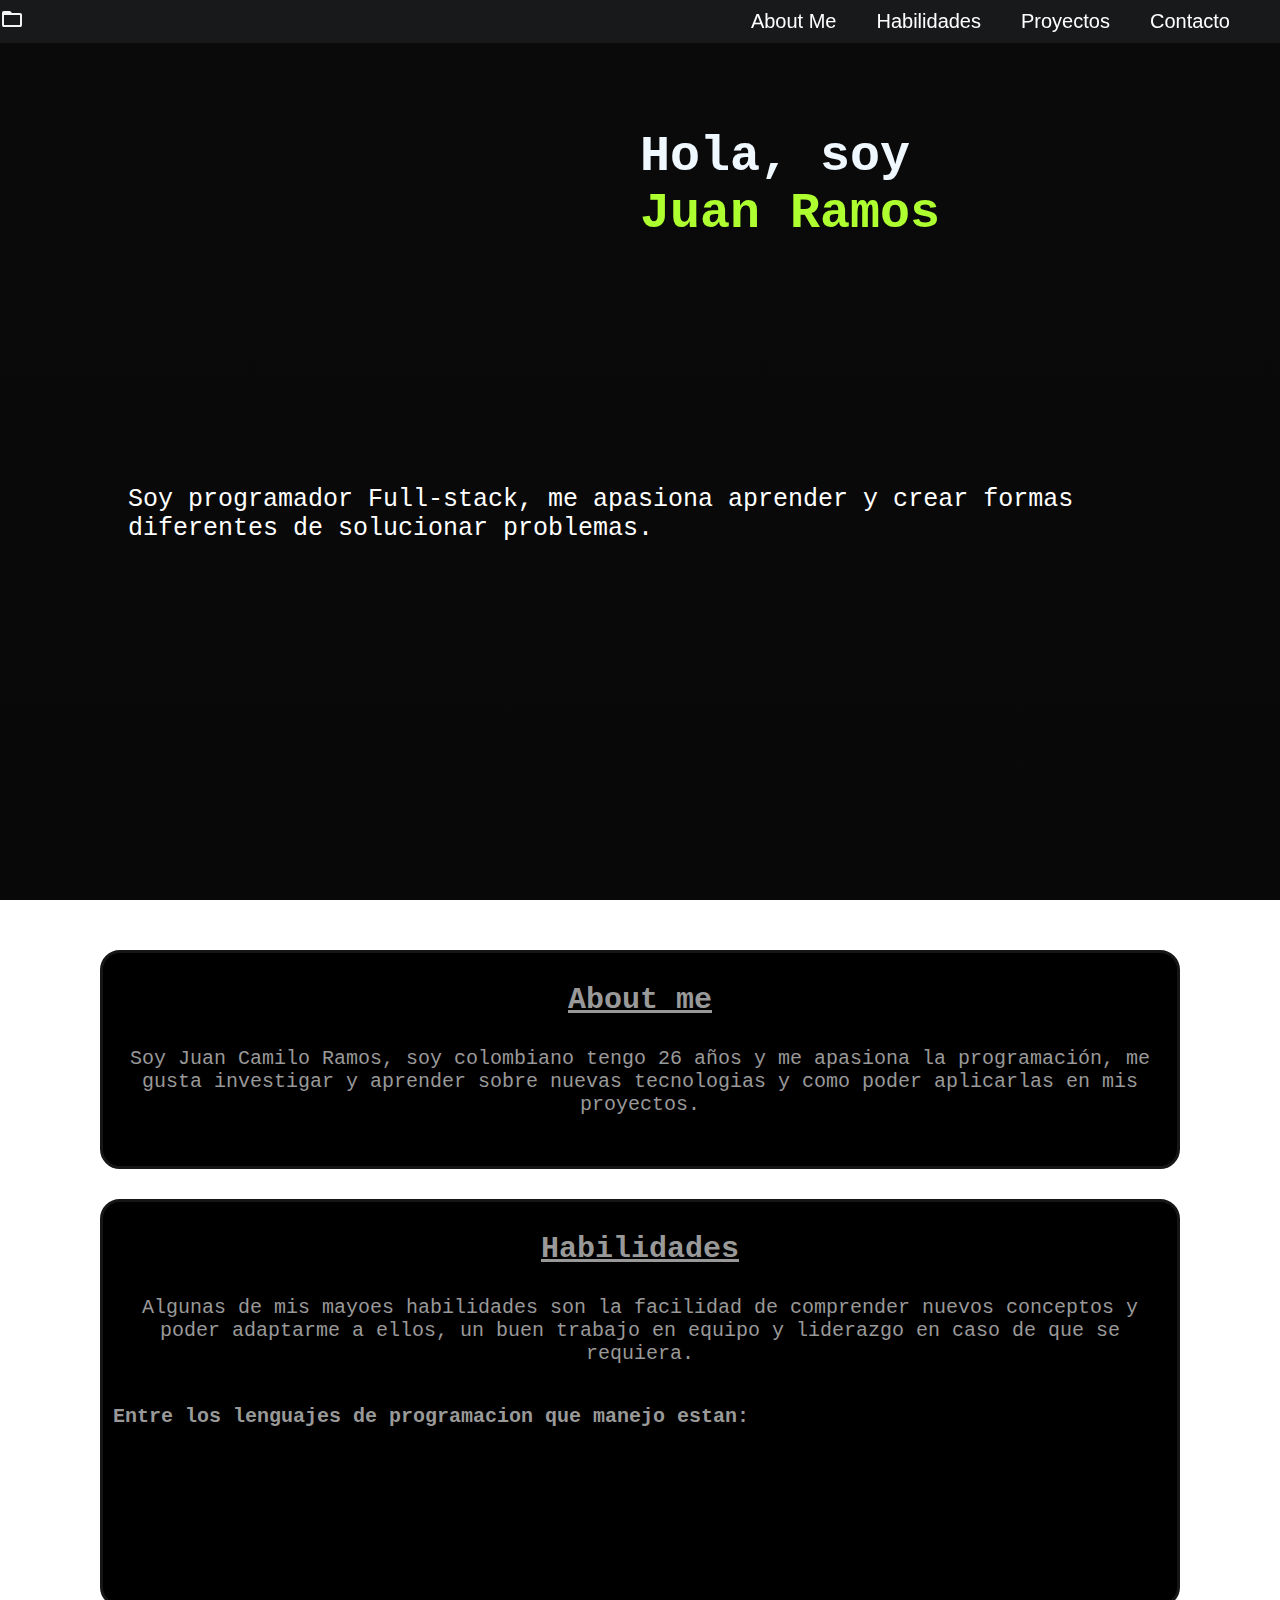
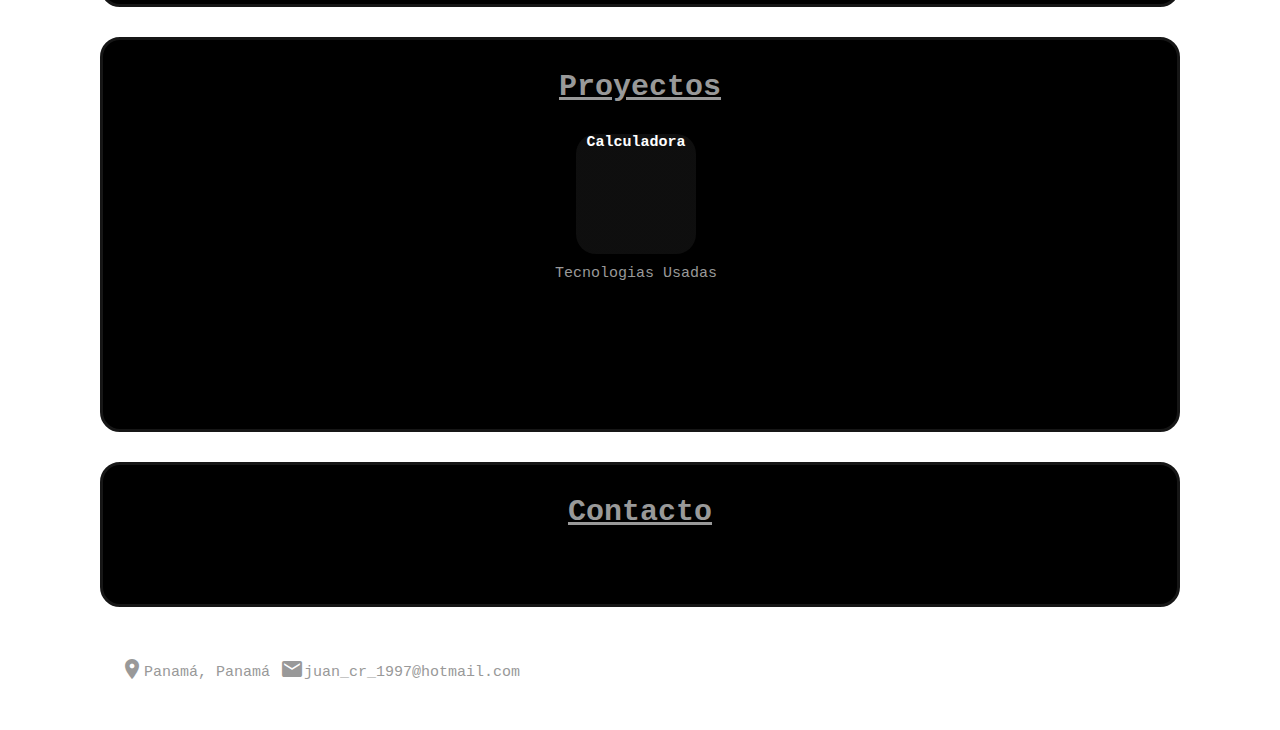
==== index.html @ 02b2587d "Arreglando imagenes" ====
<!DOCTYPE html>
<html lang="en">
<head>
    <meta charset="UTF-8">
    <meta name="viewport" content="width=device-width, initial-scale=1.0">
    <title>Portafolio Juan Ramos</title>
    <link href="https://fonts.googleapis.com/icon?family=Material+Icons" rel="stylesheet">
    <link rel="stylesheet" href="assets/css/style.css">
</head>
<body>
    <header>
        <div class=" hero">
            <h1 class="hero__title">Hola, soy <br><span class="hero__name">Juan Ramos</span></h1>
            <p class="hero__text">Soy programador Full-stack, me apasiona aprender y crear formas diferentes de solucionar problemas. </p>
            <a name="AboutMe"></a>
        </div>
        <nav>
            <div class="logo"><i class="material-icons">folder_open</i></div>
            <div class="barnav">
                <div><a href="#AboutMe">About Me</a></div>
                <div><a href="#Habilidades">Habilidades</a></div>
                <div><a href="#Proyectos">Proyectos</a></div>
                <div><a href="#Contacto">Contacto</a></div>
            </div>
        </nav>
    </header>
    <main>
        <div class= "container aboutMe">
            <h2 class="title h2">About me</h2>
            <a name="Habilidades"></a>
            <p class="text p">Soy Juan Camilo Ramos, soy colombiano tengo 26 años y me apasiona la programación, me gusta investigar y aprender sobre nuevas tecnologias y como poder aplicarlas en mis proyectos.</p>
            <a name="AboutMe"></a>
        </div>
        <div class="container habilidades">
            <h2 class="title h2">Habilidades</h2>
            <p class="text p">Algunas de mis mayoes habilidades son la facilidad de comprender nuevos conceptos y poder adaptarme a ellos, un buen trabajo en equipo y liderazgo en caso de que se requiera. </p>
            <a name="Proyectos"></a>
            <h4>Entre los lenguajes de programacion que manejo estan:</h4>
            <div class="button lenguajes">
                <button class="btnIcon", id="HTML"></button>
                <button class="btnIcon", id="CSS"></button>
                <button class="btnIcon", id="JavaScript"></button>
                <button class="btnIcon", id="Cplusplus"></button>
                <button class="btnIcon", id="Cshard"></button>
                <button class="btnIcon", id="JAVA"></button>
            </div>
        </div>
        <div class="container">
            <h2 class="title h2" >Proyectos</h2>
            <div class="proyectos">
                <div class="proyecto_cards">
                    <div class="proyecto1">
                        <a target="_blank" href="/calculadora/calculadora-tutorial.html">
                            <div class="proyecto proyect1">
                                <h3>Calculadora</h3>
                            </div>
                        </a>
                        <div>
                            <span class="proyecto_span">Tecnologias Usadas</span>
                            <div class="proyectos__lenguajes">
                                <div class="container_logod" id="JavaScript">
                                </div>
                                <div class="container_logod" id="HTML">
                                </div>
                                <div class="container_logod" id="CSS">
                                </div>
                            </div>
                            
                        </div>
                    </div>

                </div>
                
                <a name="Contacto"></a>
                
            </div>

        </div>
        <div class="container contacto">
            <h2 class="title h2">Contacto</h2>
            <div class="final"
                <div class="contact">
                    <button class="btnContact" id="Github"> <a target="_blank" href="https://github.com/Manolitho">
                        <img class="iconContact" src="/assets/img/icons/GitHub-logo.png" alt="">
                    </a></button>
                    <button class="btnContact" id="Github"> <a target="_blank" href="https://www.linkedin.com/in/juan-ramos-4902a02b5/">
                        <img class="iconContact" src="/assets/img/icons/linkedin.png" alt="">
                    </a></button>
                </div>
                
            </div>
            <div class="final a">
                <p class="final"><i class="material-icons ">location_on</i> Panamá, Panamá</p>

            <spam class="final" ><i class="material-icons">email</i> <EMAIL>juan_cr_1997@hotmail.com</spam>
            </div>
            
        </div>
    </main>  
</body>
</html>
---- assets/css/style.css ----
*{
    border: 0px;
    padding: 0px;
    overflow-x: hidden;
    margin: 0px;
}
.hero{
    
animation-name:start;
animation-duration: 4s;

}
a{
    text-decoration: none;
    color: white;
}

.imagen{
    width:50vw;
    text-align: center;
}

html{
    font-family:monospace;
    height: auto;
    width: auto;
    font-size: 18px;
    color: rgb(153, 153, 153);
    background-image: linear-gradient(rgba(0, 0, 0, 0.938), rgba(0, 0, 0, 0.945)), url("../img/dark-background-with-gray-shapes.jpg");
    background-attachment: fixed;
    background-size: cover;
    background-position:center;
    }

.btnIcon{
     background-color: transparent !important;
}
.btnIcon{
    background-color: transparent !important;
    }
.container{
    padding: 10px;
    border-radius: 20px !important;
    margin-bottom: 30px !important;
    background-color: black;
    border: 3px solid rgb(22, 22, 22);
}
.proyectos{
    text-align: center;
}


@media (max-width: 560px){
    html{
        font-size: 18px;
    }
    .hero{
        display: flex;
        flex-wrap: wrap;
        height: 100vh;
        width: 100vw;
        background-image: linear-gradient(rgba(0, 0, 0, 0.4), rgba(0, 0, 0, 0.4)), url("../img/programing-cat-with-a-hat.jpg");
        background-attachment: fixed;
        background-size: cover;
        background-position:center;
    }
    
    .hero__title {
        display: flex;
        flex-direction: column;
        padding-top: 50%;
        padding-left:40% ;
        color: aliceblue;

    }

    .hero__name {
        color: greenyellow;
    }
    .hero__text{
        color: white;
        font-size: 20px;
        padding: 10%;
        justify-content: right;

    }



    nav{
        display:grid;
        grid-template-columns: 1fr auto;
        align-items: center;
        background: rgba(30, 32, 34, 0.705);
        font-family: sans-serif;
        position:fixed;
        top:0;
        width:100%;
     }
     nav .logo{
        font-size: 0px;
        font-weight:rgb(248, 247, 247);
        color: whitesmoke;
        margin-left: 20px;
     }
     nav .barnav{
        display:grid;
        grid-template-columns: repeat(2,auto);
        margin-right: 30px;
     }
     nav .barnav div{
         color: white;
        padding: 10px 20px;
     }
     nav .barnav div:hover{
        cursor: pointer;
        background:#095266;
     }
     main{
        margin-top: 20px;
        margin-left: 50px;
        margin-right: 50px;
    }
    .title{
        font-size: 30px;
        font-weight: bold;
        text-align: center;
        margin-bottom: 20px;
        margin-top: 20px;
        margin: 0px;
        font-family: monospace;
    }
    .text{
        font-size: 20px;
        text-align: center;
        margin-bottom: 40px;
        margin-top: 0px;
    }

    .button.lenguajes button {
        height: 100px;
        width: 100px;
        
    }
    .button.lenguajes{
        margin-top: 30px;
        margin-left: 10%;
        margin-right: 10%;
    }

    .proyecto{
        display: inline-block;
        border-radius: 20px;
        height: 120px;
        width: 120px;
        align-items: center;
        background-color: rgb(24, 24, 24);
    }
    .proyecto h3{
        font-size:15px
    }
    .proyect1{
        background-image: linear-gradient(rgba(0, 0, 0, 0.4), rgba(0, 0, 0, 0.4)), url("../img/calc.png");
        background-size:cover;
        color: white !important;

    }

}
@media (min-width: 560px) {
    html{
        font-size: 20px;
    }
  .hero{
    display: flex;
    flex-wrap: wrap;
    height: 100vh;
    width: 100vw;
    background-image: linear-gradient(rgba(0, 0, 0, 0.4), rgba(0, 0, 0, 0.4)), url("../img/programing-cat-with-a-hat.jpg");
    background-attachment: fixed;
    background-size: cover;
    background-position:center;
  }
  .hero__title {
    display: flex;
    flex-direction: column;
    padding-top: 10%;
    padding-left:50% ;
    color: aliceblue;
    font-size: 50px;


}

.hero__name {
    color: greenyellow;
}
.hero__text{
    color: white;
    font-size: 25px;
    padding: 10%;
    justify-content: right;
    






}
nav{
   display:grid;
   grid-template-columns: 1fr auto;
   align-items: center;
   background: rgba(30, 32, 34, 0.705);
   font-family: sans-serif;
   position:fixed;
   top:0;
   width:100%;
}
nav .logo{
   font-size: 24px;
   font-weight:rgb(248, 247, 247);
   color: whitesmoke;
}
nav .barnav{
   display:grid;
   grid-template-columns: repeat(4,auto);
   margin-right: 30px;
}
nav .barnav div{
    color: white;
   padding: 10px 20px;
}
nav .barnav div:hover{
   cursor: pointer;
   background:#095266;
}

main{
    margin-top: 50px;
    margin-left: 100px;
    margin-right: 100px;
}
.title{
    font-size: 30px;
    font-weight: bold;
    text-align: center;
    margin-bottom: 30px;
    margin-top: 20px;
    font-family: monospace;
    text-decoration: underline;

}

.text{
    font-size: 20px;
    text-align: center;
    margin-bottom: 40px;
    margin-top: 0px;
}
.button.lenguajes{
    padding: 30px;
    margin-left: 20%;
    margin-right: 60px;
}
.button.lenguajes button {
    height: 100px;
    width: 100px;
}

.button.lenguajes__usados button {
    height: 100px;
    width: 100px;
}

.proyecto{
    display: inline-block;
    border-radius: 20px;
    height: 120px;
    width: 120px;
    align-items: center;
    background-color: rgb(24, 24, 24);
}
.proyecto h3{
    font-size:15px
}
.proyect1{
    background-image: linear-gradient(rgba(0, 0, 0, 0.4), rgba(0, 0, 0, 0.4)), url("../img/calc.png");
    background-size:cover;
    color: white !important;

}
.proyectos__lenguajes{
    width: 100%;
    height: 100%
}

.container_logod{
    display: inline-flex;
    width: 30px;
    height: 30px;
}
}

#HTML{
    background-image: url("../img/icons/html-5.png");
    background-repeat: no-repeat;
    background-position: center;
    background-size: contain;
}

#CSS{
    background-image: url("../img/icons/css-3.png");
    background-repeat: no-repeat;
    background-position: center;
    background-size: contain;
}

#JavaScript{
    background-image: url("../img/icons/js.png");
    background-repeat: no-repeat;
    background-position: center;
    background-size: contain;
}

#Cplusplus{
    background-image: url("../img/icons/c-.png");
    background-repeat: no-repeat;
    background-position: center;
    background-size: contain;
}
#Cshard{
    background-image: url("../img/icons/c-4.svg");
    background-repeat: no-repeat;
    background-position: center;
    background-size: contain;
}
#JAVA{
    background-image: url("../img/icons/java.png");
    background-repeat: no-repeat;
    background-position: center;
    background-size: contain;
}

.btnIcon:hover{
    border: 5px solid rgba(255, 0, 0, 0);
    animation: saltito 2s ;
}
.contact{
    display: flex;
    flex-direction: row;
    align-items: end;
    justify-content: left;
    margin-top: 20px;
    margin-bottom: 20px;
    margin-left: 10px;
    font-size: 15px;
}
.iconContact{
    width: 60px;
    height: auto;    
}



.final{
    display: flex;
    flex-direction: row;
    align-items: end;
    justify-content: left;
    margin-top: 20px;
    margin-bottom: 20px;
    margin-left: 10px;
    font-size: 15px;
}

.proyectos{
    display: flex;
    flex-wrap: wrap;
    gap: 8px;
    margin-bottom: 100px;
    justify-content: center;
}
.proyecto_cards{
    display: grid;
    grid-template-columns: repeat(auto-fit, 1fr);
}
.proyecto_span{
    font-size: 15px;
}




@keyframes start {
    0% {
        opacity: 0;
    }
    100% {
        opacity: 1;
    }
}

@keyframes saltito {
    0%,100% {
        transform: scale(1);
    }
    50% {
        transform: scale(1.5);
    }
}
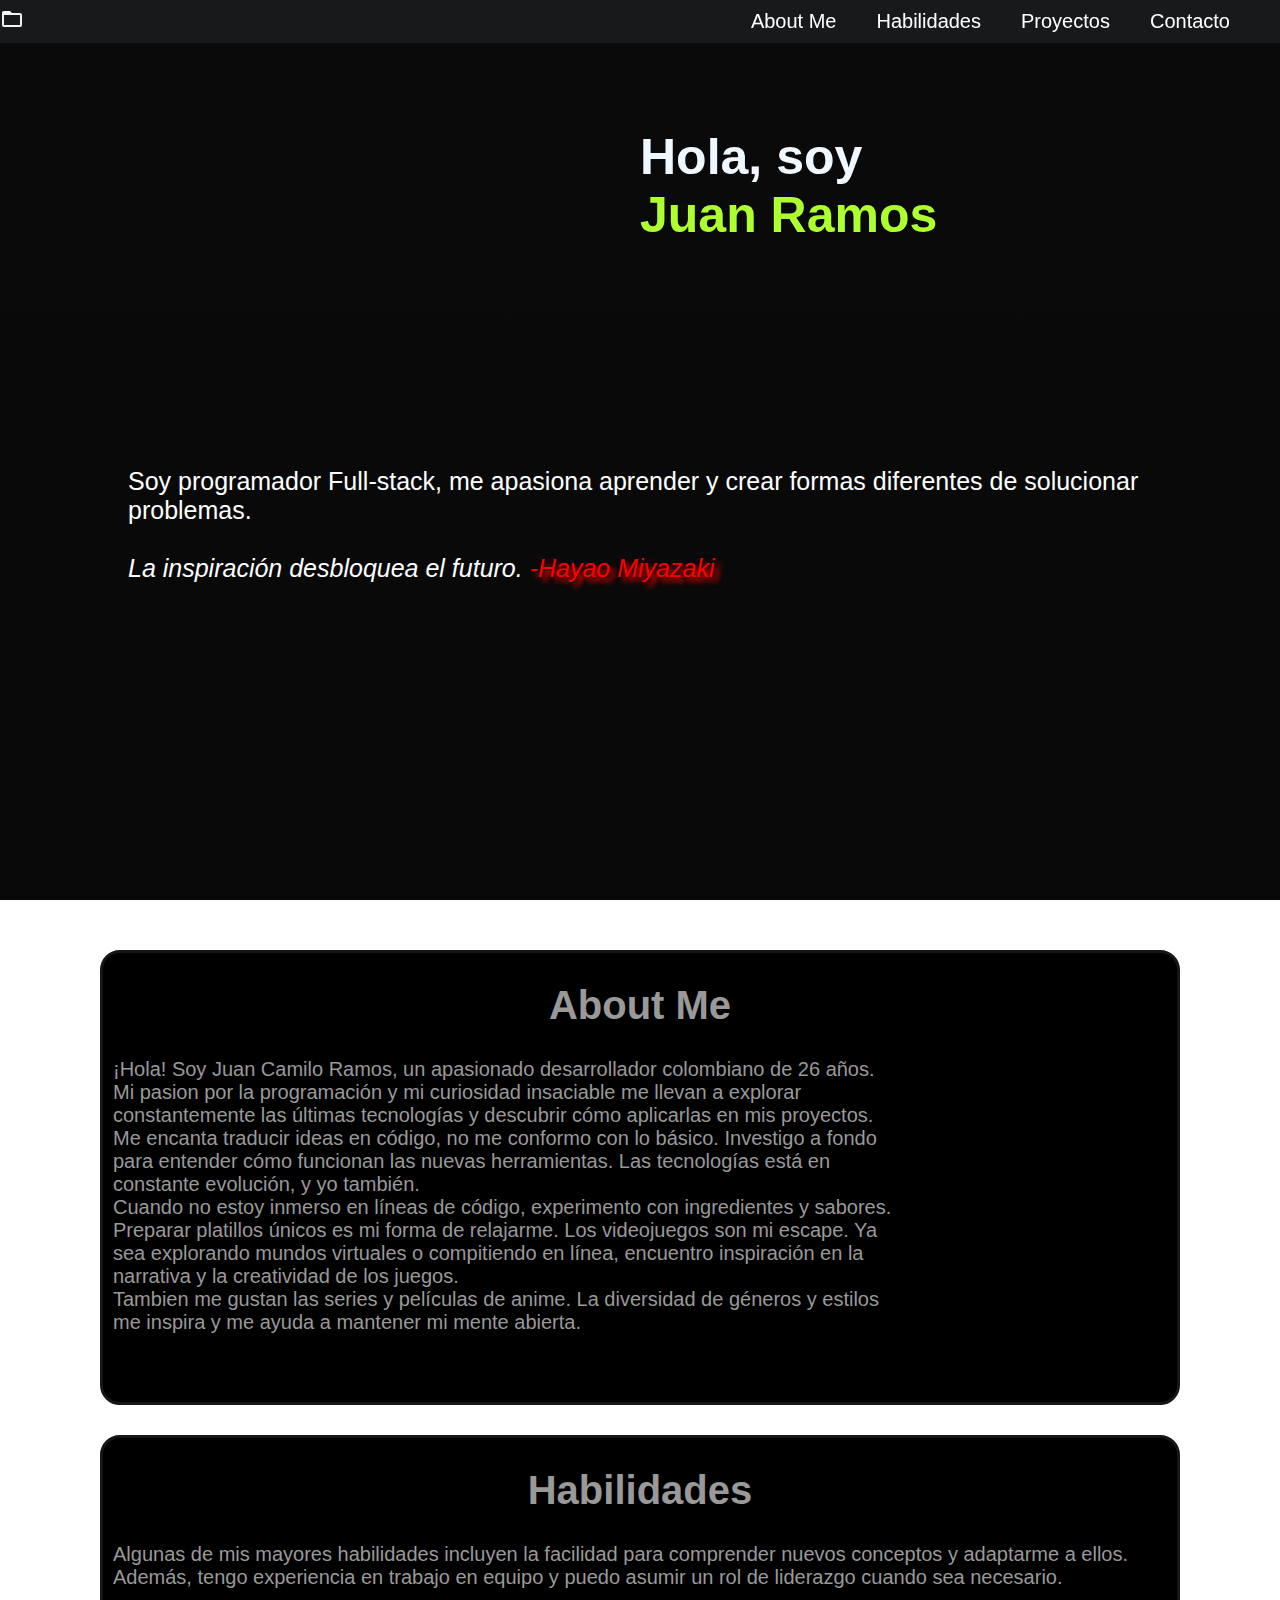
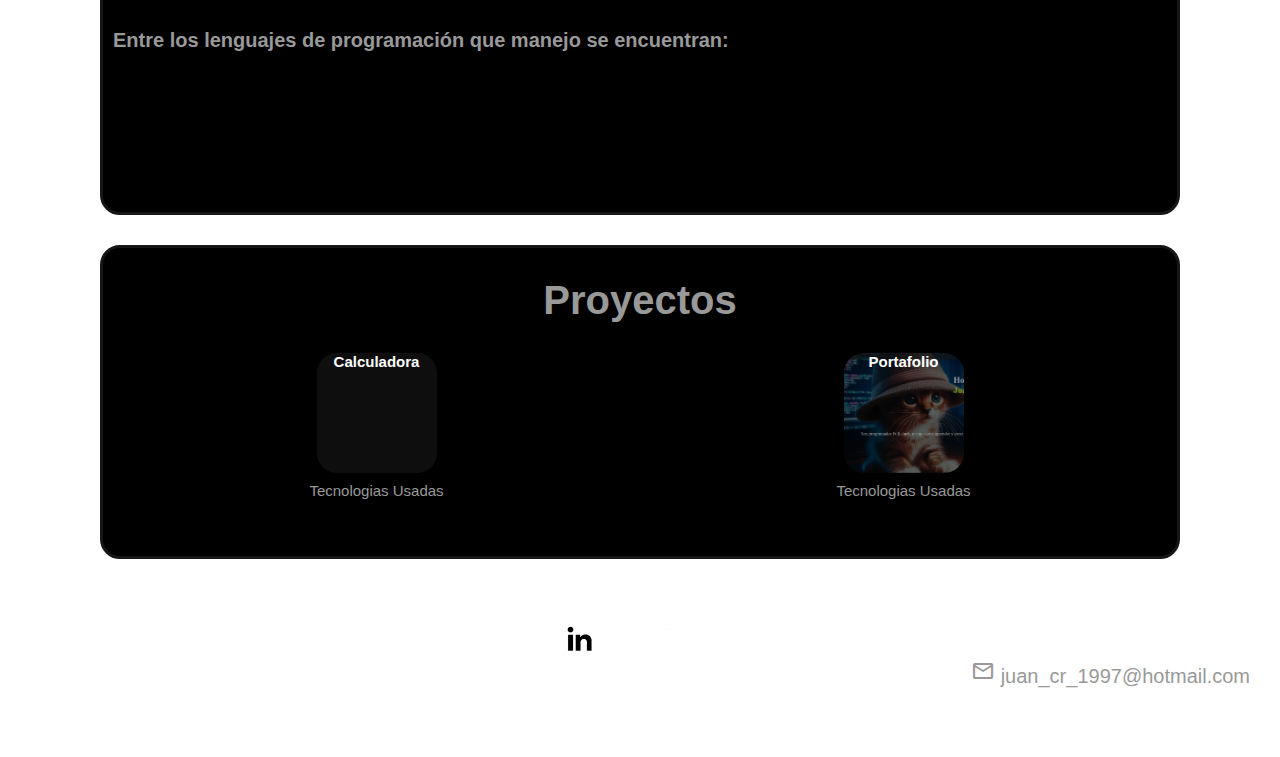
==== commit 7b242f73: "corriguendo detalles" ====
--- a/index.html
+++ b/index.html
@@ -5,13 +5,15 @@
     <meta name="viewport" content="width=device-width, initial-scale=1.0">
     <title>Portafolio Juan Ramos</title>
     <link href="https://fonts.googleapis.com/icon?family=Material+Icons" rel="stylesheet">
+    <link rel="stylesheet" href="https://fonts.googleapis.com/css2?family=Material+Symbols+Outlined:opsz,wght,FILL,GRAD@24,400,0,0" />
     <link rel="stylesheet" href="assets/css/style.css">
 </head>
 <body>
     <header>
         <div class=" hero">
             <h1 class="hero__title">Hola, soy <br><span class="hero__name">Juan Ramos</span></h1>
-            <p class="hero__text">Soy programador Full-stack, me apasiona aprender y crear formas diferentes de solucionar problemas. </p>
+            <p class="hero__text">Soy programador Full-stack, me apasiona aprender y crear formas diferentes de solucionar problemas. <br><br> <i><span class="quote">La inspiración desbloquea el futuro. <span class="autor">-Hayao Miyazaki</span> </span></i></p>
+            
             <a name="AboutMe"></a>
         </div>
         <nav>
@@ -26,16 +28,24 @@
     </header>
     <main>
         <div class= "container aboutMe">
-            <h2 class="title h2">About me</h2>
-            <a name="Habilidades"></a>
-            <p class="text p">Soy Juan Camilo Ramos, soy colombiano tengo 26 años y me apasiona la programación, me gusta investigar y aprender sobre nuevas tecnologias y como poder aplicarlas en mis proyectos.</p>
             <a name="AboutMe"></a>
+            <h2 class="title h2">About Me</h2>
+            <div class="aboutMe_content">
+                <p class="text p">¡Hola! Soy Juan Camilo Ramos, un apasionado desarrollador colombiano de 26 años. Mi pasion por la programación y mi curiosidad insaciable me llevan a explorar constantemente las últimas tecnologías y descubrir cómo aplicarlas en mis proyectos. <br>
+                Me encanta traducir ideas en código, no me conformo con lo básico. Investigo a fondo para entender cómo funcionan las nuevas herramientas. Las tecnologías está en constante evolución, y yo también. <br>
+                Cuando no estoy inmerso en líneas de código, experimento con ingredientes y sabores. Preparar platillos únicos es mi forma de relajarme. 
+                Los videojuegos son mi escape. Ya sea explorando mundos virtuales o compitiendo en línea, encuentro inspiración en la narrativa y la creatividad de los juegos. <br>
+                Tambien me gustan las series y películas de anime. La diversidad de géneros y estilos me inspira y me ayuda a mantener mi mente abierta.</p>
+                <div class="perfil">            </div>
+                <a name="Habilidades"></a>
+            </div>
         </div>
+        
         <div class="container habilidades">
             <h2 class="title h2">Habilidades</h2>
-            <p class="text p">Algunas de mis mayoes habilidades son la facilidad de comprender nuevos conceptos y poder adaptarme a ellos, un buen trabajo en equipo y liderazgo en caso de que se requiera. </p>
+            <p class="text p">Algunas de mis mayores habilidades incluyen la facilidad para comprender nuevos conceptos y adaptarme a ellos. Además, tengo experiencia en trabajo en equipo y puedo asumir un rol de liderazgo cuando sea necesario. </p>
             <a name="Proyectos"></a>
-            <h4>Entre los lenguajes de programacion que manejo estan:</h4>
+            <h4>Entre los lenguajes de programación que manejo se encuentran:</h4>
             <div class="button lenguajes">
                 <button class="btnIcon", id="HTML"></button>
                 <button class="btnIcon", id="CSS"></button>
@@ -45,14 +55,31 @@
                 <button class="btnIcon", id="JAVA"></button>
             </div>
         </div>
-        <div class="container">
+        <div class="container Proyectos">
             <h2 class="title h2" >Proyectos</h2>
             <div class="proyectos">
                 <div class="proyecto_cards">
                     <div class="proyecto1">
-                        <a target="_blank" href="/calculadora/calculadora-tutorial.html">
+                        <a target="_blank" href="./calculadora/calculadora-tutorial.html">
                             <div class="proyecto proyect1">
                                 <h3>Calculadora</h3>
+                            </div>
+                        </a>
+                        <div>
+                            <span class="proyecto_span">Tecnologias Usadas</span>
+                            <div class="proyectos__lenguajes">
+                                <div class="container_logod" id="HTML">
+                                </div>
+                                <div class="container_logod" id="CSS">
+                                </div>
+                            </div>
+                            
+                        </div>
+                    </div>
+                    <div class="proyecto1">
+                        <a target="_blank" href="">
+                            <div class="proyecto proyect2">
+                                <h3>Portafolio</h3>
                             </div>
                         </a>
                         <div>
@@ -76,26 +103,32 @@
             </div>
 
         </div>
-        <div class="container contacto">
-            <h2 class="title h2">Contacto</h2>
-            <div class="final"
-                <div class="contact">
-                    <button class="btnContact" id="Github"> <a target="_blank" href="https://github.com/Manolitho">
-                        <img class="iconContact" src="/assets/img/icons/GitHub-logo.png" alt="">
-                    </a></button>
-                    <button class="btnContact" id="Github"> <a target="_blank" href="https://www.linkedin.com/in/juan-ramos-4902a02b5/">
-                        <img class="iconContact" src="/assets/img/icons/linkedin.png" alt="">
-                    </a></button>
-                </div>
-                
-            </div>
-            <div class="final a">
-                <p class="final"><i class="material-icons ">location_on</i> Panamá, Panamá</p>
-
-            <spam class="final" ><i class="material-icons">email</i> <EMAIL>juan_cr_1997@hotmail.com</spam>
-            </div>
-            
-        </div>
+         
     </main>  
 </body>
+<footer>
+    <div class="footer">
+        <div class="contact">
+            <a target="_blank" href="https://www.linkedin.com/in/juan-ramos-4902a02b5/">
+                <div class="contactIcon linkedin">
+                </div>
+            </a>
+            <a target="_blank" href="https://github.com/Juan-C-Ramos">
+                <div class="contactIcon github">
+                </div>
+            </a>
+            <a target="_blank" href="mailto:<juan_cr_1997@hotmail.com>">
+                <div class="contactIcon email">
+                </div>
+            </a>
+        </div>
+        <div class="correo">
+            <span class="material-symbols-outlined icon">
+                mail
+            </span>
+            <span> juan_cr_1997@hotmail.com</span>
+        </div>
+    </div>
+</footer>
+<br><br><br>
 </html>--- a/assets/css/style.css
+++ b/assets/css/style.css
@@ -1,3 +1,5 @@
+/* General styles */
+
 *{
     border: 0px;
     padding: 0px;
@@ -15,13 +17,8 @@
     color: white;
 }
 
-.imagen{
-    width:50vw;
-    text-align: center;
-}
-
 html{
-    font-family:monospace;
+    font-family:Verdana, Geneva, Tahoma, sans-serif;
     height: auto;
     width: auto;
     font-size: 18px;
@@ -31,6 +28,9 @@
     background-size: cover;
     background-position:center;
     }
+.text.p{
+    text-align: left;
+}
 
 .btnIcon{
      background-color: transparent !important;
@@ -44,12 +44,35 @@
     margin-bottom: 30px !important;
     background-color: black;
     border: 3px solid rgb(22, 22, 22);
+    height: 100% !important;
 }
 .proyectos{
     text-align: center;
-}
-
-
+    margin-bottom: 10px !important;
+}
+
+.perfil{
+    display: inline-flex;
+    flex-wrap: wrap;
+    text-align: center;
+    justify-content: center;
+    width: 50vw;
+    height: 50vw;
+    border-radius: 100%;
+    background-image: url("../img/perfil.jpg");
+    background-size: cover;
+    background-position: center;
+}
+.quote{
+    text-decoration: dashed;
+}
+.autor{
+    color :rgb(250, 1, 1);
+    text-shadow: 5px 5px 5px;
+    
+}
+
+/*Phone styles */
 @media (max-width: 560px){
     html{
         font-size: 18px;
@@ -84,6 +107,21 @@
         justify-content: right;
 
     }
+    .aboutMe h2{
+        margin-bottom: 20px;
+    }
+
+    .aboutMe_content{
+        margin-left: 10px;
+    }
+    
+    .perfil{
+        display: grid;
+        width: 250px;
+        height: 250px;
+        align-items: center;
+    }
+    
 
 
 
@@ -121,14 +159,15 @@
         margin-left: 50px;
         margin-right: 50px;
     }
+
+
     .title{
         font-size: 30px;
         font-weight: bold;
         text-align: center;
         margin-bottom: 20px;
         margin-top: 20px;
-        margin: 0px;
-        font-family: monospace;
+        margin-bottom: 10px;
     }
     .text{
         font-size: 20px;
@@ -136,18 +175,25 @@
         margin-bottom: 40px;
         margin-top: 0px;
     }
+    .container.habilidades{
+        display: grid;
+        grid-template-columns: repeat(1,1fr);
+    }
+    .button.lenguajes{
+        display: grid;
+        grid-template-columns: repeat(2,100px);
+        gap: 10px;
+        justify-content: center;
+        align-items: center;
+        
+    }
 
     .button.lenguajes button {
         height: 100px;
         width: 100px;
+        margin-left: 15%;
         
     }
-    .button.lenguajes{
-        margin-top: 30px;
-        margin-left: 10%;
-        margin-right: 10%;
-    }
-
     .proyecto{
         display: inline-block;
         border-radius: 20px;
@@ -159,12 +205,32 @@
     .proyecto h3{
         font-size:15px
     }
+    .proyecto_cards{
+        display: grid;
+        grid-template-columns: repeat(2, 2fr);
+    }
     .proyect1{
         background-image: linear-gradient(rgba(0, 0, 0, 0.4), rgba(0, 0, 0, 0.4)), url("../img/calc.png");
         background-size:cover;
         color: white !important;
-
-    }
+    }
+    .proyect2{
+        background-image: linear-gradient(rgba(0, 0, 0, 0.4), rgba(0, 0, 0, 0.4)), url("../img/portafolio.jpg");
+        background-size:cover;
+        color: white!important;
+    }
+
+    .proyectos__lenguajes{
+        width: 100%;
+        height: 100%
+    }
+    
+    .container_logod{
+        display: inline-flex;
+        width: 30px;
+        height: 30px;
+    }
+    
 
 }
 @media (min-width: 560px) {
@@ -200,13 +266,19 @@
     font-size: 25px;
     padding: 10%;
     justify-content: right;
-    
-
-
-
-
-
-
+}
+
+.aboutMe_content{
+    display: grid;
+    grid-template-columns: repeat(2,auto);
+    align-items: center;
+    gap: 18px;
+}
+
+.perfil{
+    width: 250px;
+    height: 250px;
+    
 }
 nav{
    display:grid;
@@ -243,14 +315,11 @@
     margin-right: 100px;
 }
 .title{
-    font-size: 30px;
+    font-size: 40px;
     font-weight: bold;
     text-align: center;
     margin-bottom: 30px;
     margin-top: 20px;
-    font-family: monospace;
-    text-decoration: underline;
-
 }
 
 .text{
@@ -259,10 +328,14 @@
     margin-bottom: 40px;
     margin-top: 0px;
 }
+
 .button.lenguajes{
-    padding: 30px;
-    margin-left: 20%;
-    margin-right: 60px;
+    display:grid;
+    grid-template-columns: repeat(auto-fit,100px);
+    gap:10px;
+    justify-content: center;
+    height: 150px;
+    align-items: center;
 }
 .button.lenguajes button {
     height: 100px;
@@ -285,11 +358,19 @@
 .proyecto h3{
     font-size:15px
 }
+.proyecto_cards{
+    display: grid;
+    grid-template-columns: repeat(2, 2fr);
+}
 .proyect1{
     background-image: linear-gradient(rgba(0, 0, 0, 0.4), rgba(0, 0, 0, 0.4)), url("../img/calc.png");
     background-size:cover;
     color: white !important;
-
+}
+.proyect2{
+    background-image: linear-gradient(rgba(0, 0, 0, 0.4), rgba(0, 0, 0, 0.4)), url("../img/portafolio.jpg");
+    background-size:cover;
+    color: white !important;
 }
 .proyectos__lenguajes{
     width: 100%;
@@ -347,16 +428,7 @@
     border: 5px solid rgba(255, 0, 0, 0);
     animation: saltito 2s ;
 }
-.contact{
-    display: flex;
-    flex-direction: row;
-    align-items: end;
-    justify-content: left;
-    margin-top: 20px;
-    margin-bottom: 20px;
-    margin-left: 10px;
-    font-size: 15px;
-}
+
 .iconContact{
     width: 60px;
     height: auto;    
@@ -376,20 +448,76 @@
 }
 
 .proyectos{
-    display: flex;
-    flex-wrap: wrap;
     gap: 8px;
     margin-bottom: 100px;
     justify-content: center;
 }
-.proyecto_cards{
-    display: grid;
-    grid-template-columns: repeat(auto-fit, 1fr);
-}
 .proyecto_span{
     font-size: 15px;
 }
 
+.footer{
+    display:block;
+    margin-left: 30px;
+    margin-right: 30px;
+}
+.contact{
+    margin-top: 30px;
+    display: grid;
+    grid-template-columns: repeat(5,auto);
+    gap: 10px;
+    justify-content: center;
+    align-items: center;
+}
+.correo{
+    text-align: right;
+}
+.icon{
+    overflow: hidden;
+}
+.contactIcon{
+    display: flex;
+    height: 40px;
+    width: 40px;
+    justify-content: center;
+}
+.contactIcon.linkedin{
+    background-image: url("../img/icons/linkedin-white.png");
+    background-size: cover;
+    background-repeat: no-repeat;
+    background-position: center;
+}
+.contactIcon.linkedin:hover{
+    background-image: url("../img/icons/linkedin-blue.png");
+    background-size: cover;
+    background-repeat: no-repeat;
+    background-position: center;
+}
+.contactIcon.github{
+    background-image: url("../img/icons/github-white.png");
+    background-size: cover;
+    background-repeat: no-repeat;
+    background-position: center;
+}
+.contactIcon.github:hover{
+    background-image: url("../img/icons/GitHub-gray.png");
+    background-size: cover;
+    background-repeat: no-repeat;
+    background-position: center;
+}
+
+.contactIcon.email{
+    background-image: url("../img/icons/email-white.png");
+    background-size: cover;
+    background-repeat: no-repeat;
+    background-position: center;
+}
+.contactIcon.email:hover{
+    background-image: url("../img/icons/email-blue.png");
+    background-size: cover;
+    background-repeat: no-repeat;
+    background-position: center;
+}
 
 
 
@@ -409,4 +537,14 @@
     50% {
         transform: scale(1.5);
     }
-}+}
+
+@keyframes zoom {
+    0%,100% {
+        transform: scale(1);
+    }
+    50% {
+        transform: scale(1.1);
+    }
+}
+
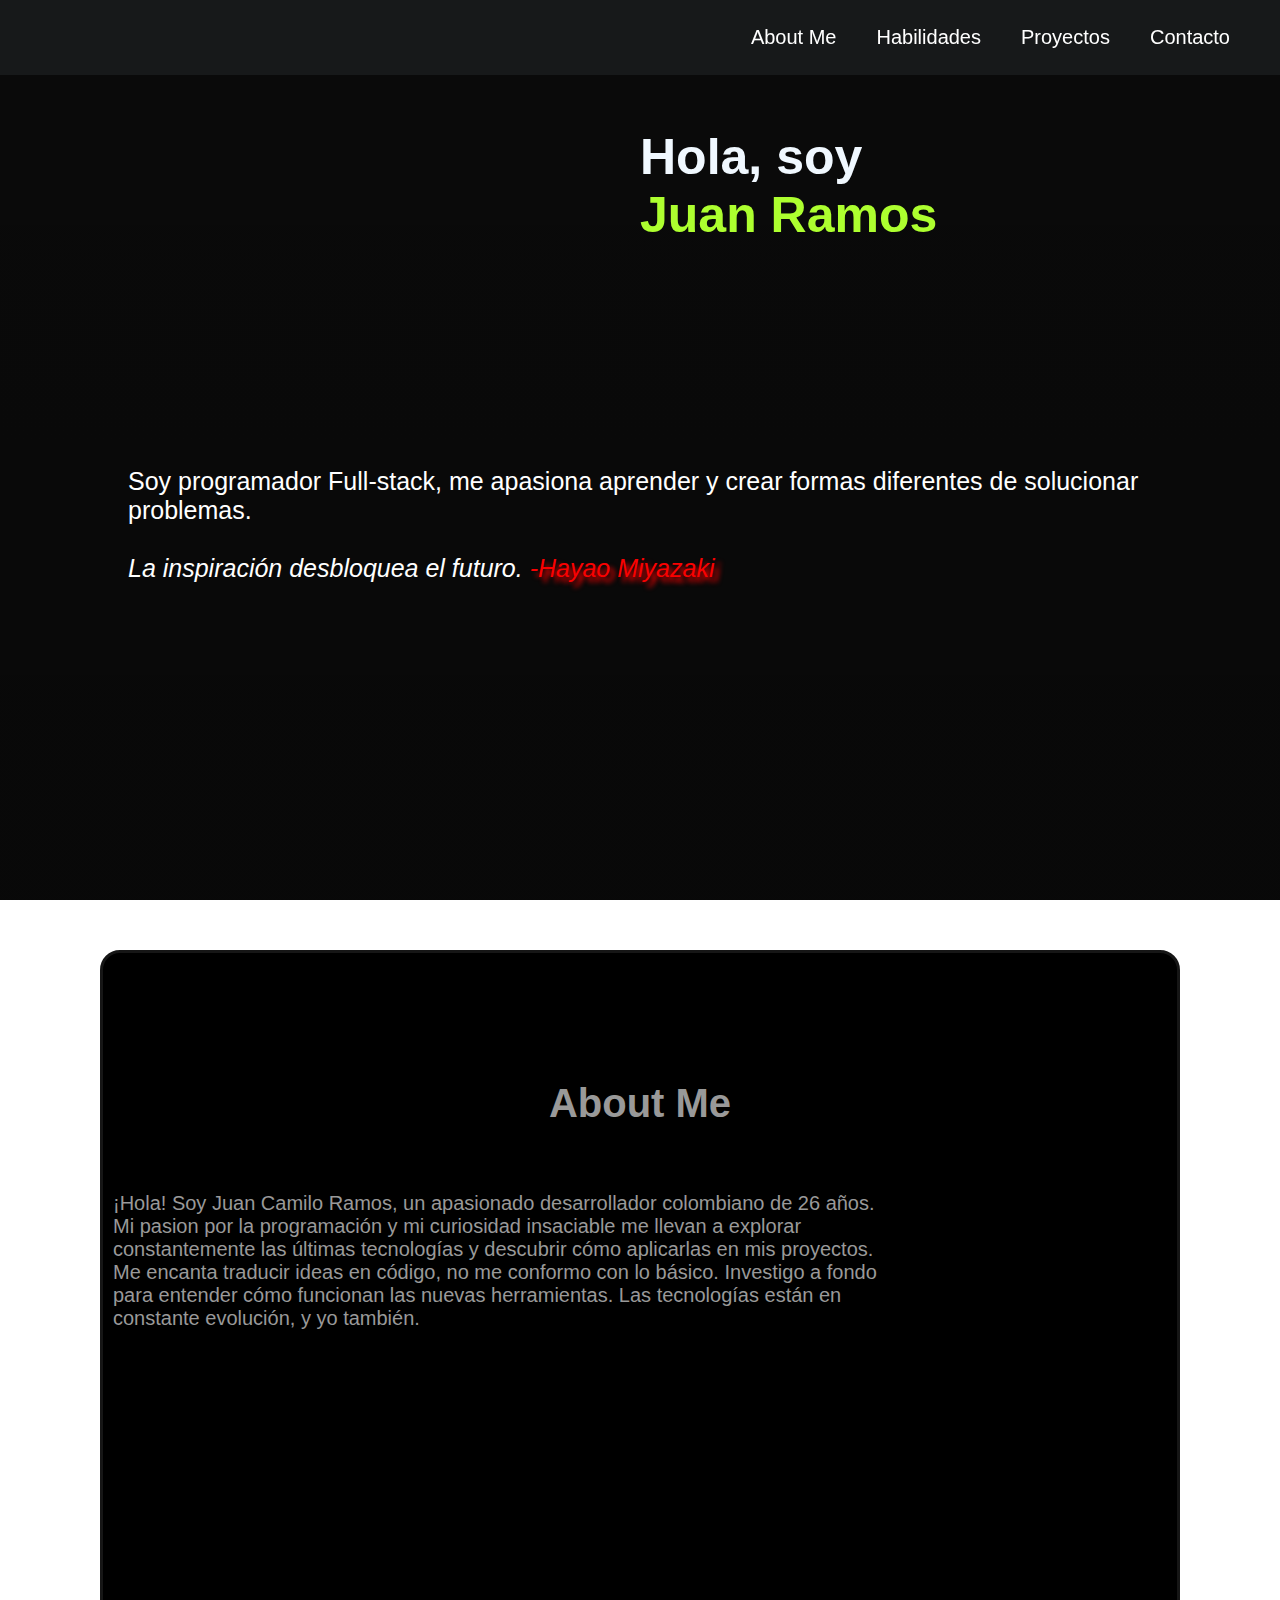
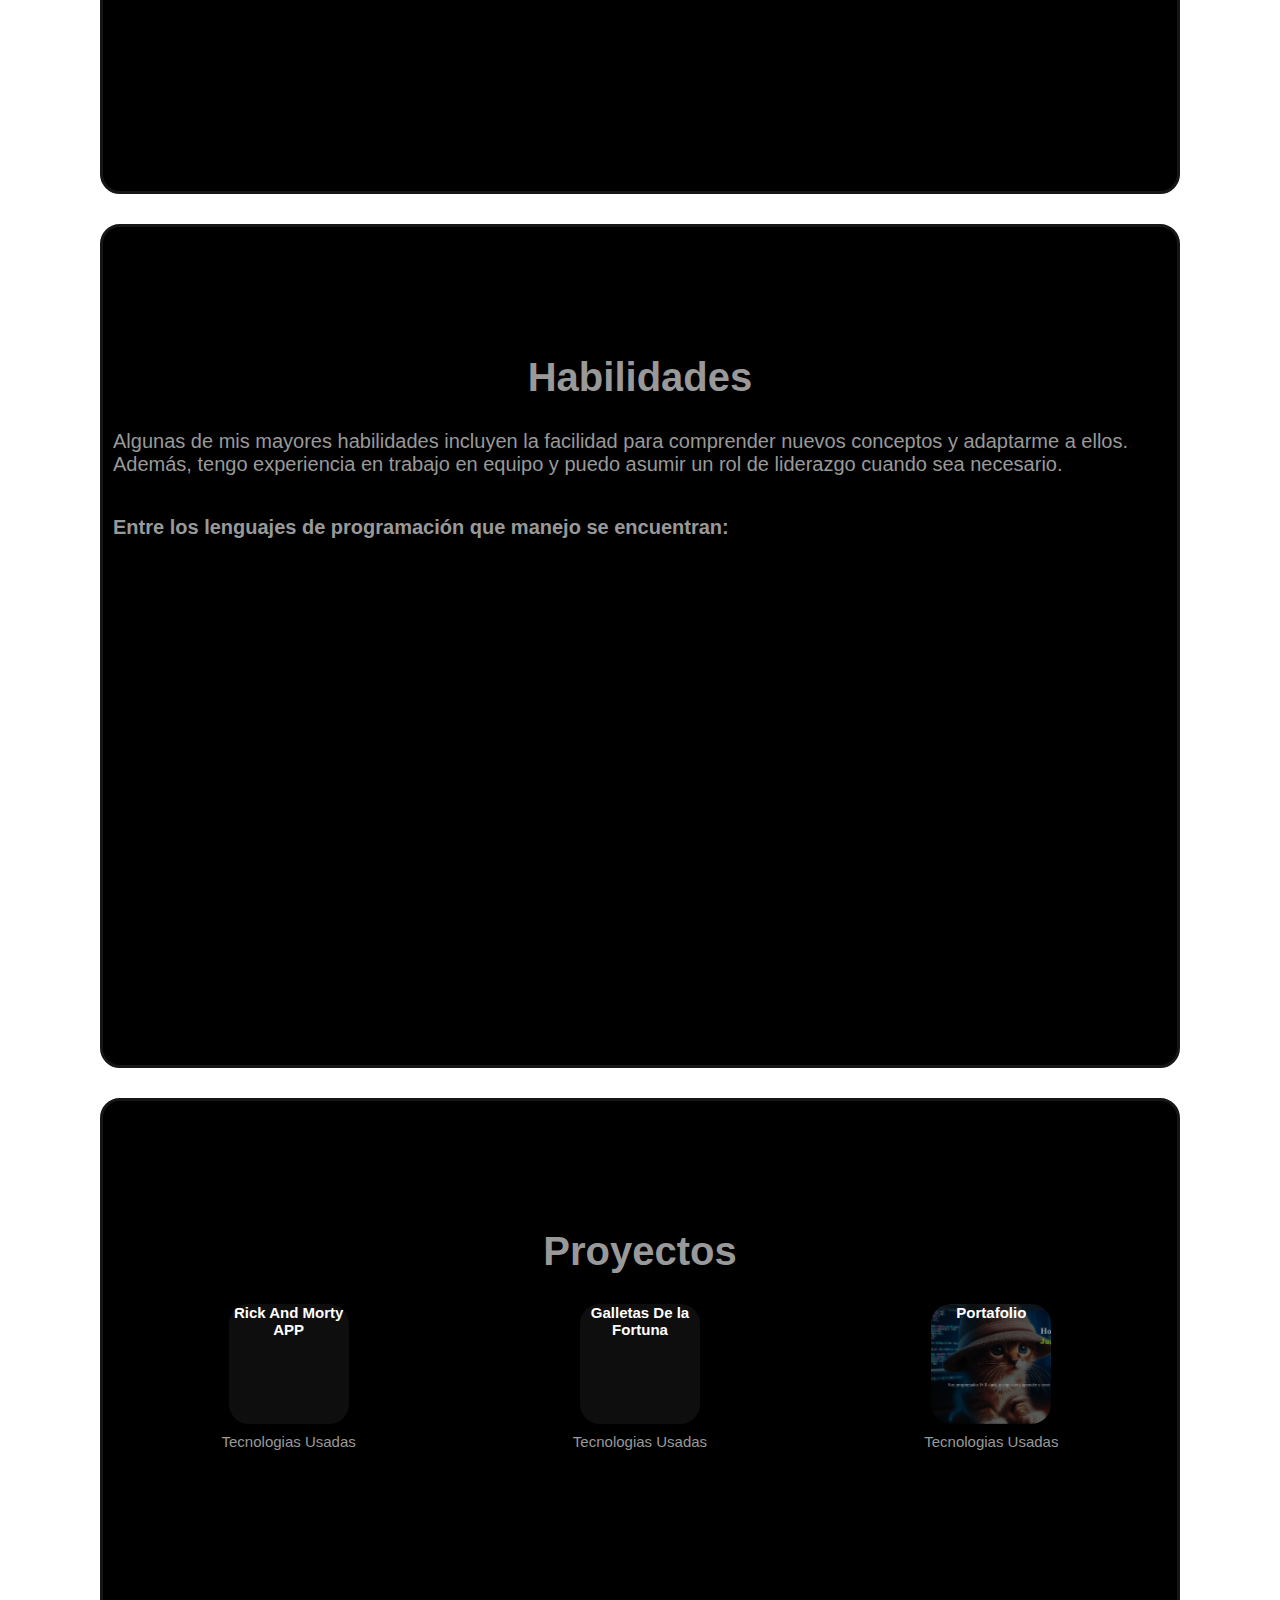
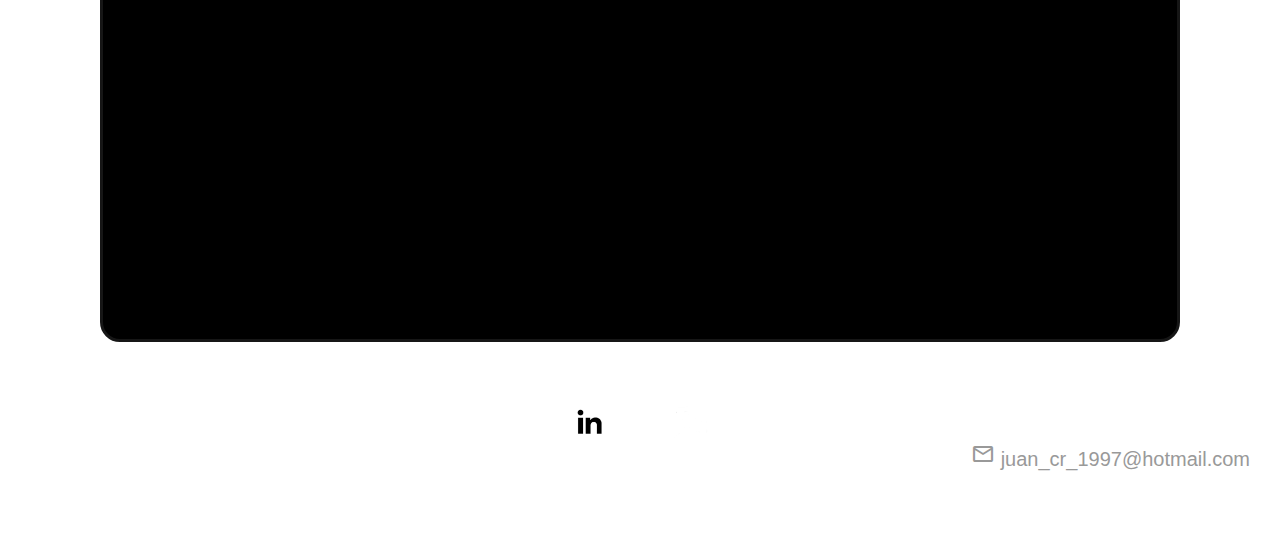
==== commit 8cea2fdd: "Corrigiendo espaciados" ====
--- a/index.html
+++ b/index.html
@@ -7,7 +7,7 @@
     <link href="https://fonts.googleapis.com/icon?family=Material+Icons" rel="stylesheet">
     <link rel="stylesheet" href="https://fonts.googleapis.com/css2?family=Material+Symbols+Outlined:opsz,wght,FILL,GRAD@24,400,0,0" />
     <link rel="stylesheet" href="assets/css/style.css">
-</head>
+    <link rel="shortcut icon" href="./assets/img/icons/logo (1).ico" type="image/x-icon">
 <body>
     <header>
         <div class=" hero">
@@ -17,7 +17,7 @@
             <a name="AboutMe"></a>
         </div>
         <nav>
-            <div class="logo"><i class="material-icons">folder_open</i></div>
+            <div class="logo"></div>
             <div class="barnav">
                 <div><a href="#AboutMe">About Me</a></div>
                 <div><a href="#Habilidades">Habilidades</a></div>
@@ -32,19 +32,18 @@
             <h2 class="title h2">About Me</h2>
             <div class="aboutMe_content">
                 <p class="text p">¡Hola! Soy Juan Camilo Ramos, un apasionado desarrollador colombiano de 26 años. Mi pasion por la programación y mi curiosidad insaciable me llevan a explorar constantemente las últimas tecnologías y descubrir cómo aplicarlas en mis proyectos. <br>
-                Me encanta traducir ideas en código, no me conformo con lo básico. Investigo a fondo para entender cómo funcionan las nuevas herramientas. Las tecnologías está en constante evolución, y yo también. <br>
-                Cuando no estoy inmerso en líneas de código, experimento con ingredientes y sabores. Preparar platillos únicos es mi forma de relajarme. 
-                Los videojuegos son mi escape. Ya sea explorando mundos virtuales o compitiendo en línea, encuentro inspiración en la narrativa y la creatividad de los juegos. <br>
-                Tambien me gustan las series y películas de anime. La diversidad de géneros y estilos me inspira y me ayuda a mantener mi mente abierta.</p>
+                Me encanta traducir ideas en código, no me conformo con lo básico. Investigo a fondo para entender cómo funcionan las nuevas herramientas. Las tecnologías están en constante evolución, y yo también. <br>
+                </p>
                 <div class="perfil">            </div>
-                <a name="Habilidades"></a>
+                
             </div>
         </div>
         
+        
         <div class="container habilidades">
+            <a name="Habilidades"></a>
             <h2 class="title h2">Habilidades</h2>
             <p class="text p">Algunas de mis mayores habilidades incluyen la facilidad para comprender nuevos conceptos y adaptarme a ellos. Además, tengo experiencia en trabajo en equipo y puedo asumir un rol de liderazgo cuando sea necesario. </p>
-            <a name="Proyectos"></a>
             <h4>Entre los lenguajes de programación que manejo se encuentran:</h4>
             <div class="button lenguajes">
                 <button class="btnIcon", id="HTML"></button>
@@ -53,16 +52,20 @@
                 <button class="btnIcon", id="Cplusplus"></button>
                 <button class="btnIcon", id="Cshard"></button>
                 <button class="btnIcon", id="JAVA"></button>
+                <button class="btnIcon", id="REACT"></button>
+                <button class="btnIcon", id="NODE"></button>
+                <button class="btnIcon", id="POSTGRESQL"></button>
             </div>
         </div>
         <div class="container Proyectos">
+            <a name="Proyectos"></a>
             <h2 class="title h2" >Proyectos</h2>
             <div class="proyectos">
                 <div class="proyecto_cards">
                     <div class="proyecto1">
-                        <a target="_blank" href="./calculadora/calculadora-tutorial.html">
+                        <a target="_blank" href="https://rickandmorty-app-jr.netlify.app">
                             <div class="proyecto proyect1">
-                                <h3>Calculadora</h3>
+                                <h3>Rick And Morty APP</h3>
                             </div>
                         </a>
                         <div>
@@ -72,10 +75,31 @@
                                 </div>
                                 <div class="container_logod" id="CSS">
                                 </div>
+                                <div class="container_logod" id="REACT">
+                                </div>
                             </div>
-                            
                         </div>
                     </div>
+
+                    <div class="proyecto1">
+                        <a target="_blank" href="https://fortune-cookie-jr.netlify.appp">
+                            <div class="proyecto proyect3">
+                                <h3>Galletas De la Fortuna</h3>
+                            </div>
+                        </a>
+                        <div>
+                            <span class="proyecto_span">Tecnologias Usadas</span>
+                            <div class="proyectos__lenguajes">
+                                <div class="container_logod" id="HTML">
+                                </div>
+                                <div class="container_logod" id="CSS">
+                                </div>
+                                <div class="container_logod" id="REACT">
+                                </div>
+                            </div>
+                        </div>
+                    </div>
+
                     <div class="proyecto1">
                         <a target="_blank" href="">
                             <div class="proyecto proyect2">
@@ -98,7 +122,7 @@
 
                 </div>
                 
-                <a name="Contacto"></a>
+                
                 
             </div>
 
@@ -109,6 +133,7 @@
 <footer>
     <div class="footer">
         <div class="contact">
+            <a name="Contacto"></a>
             <a target="_blank" href="https://www.linkedin.com/in/juan-ramos-4902a02b5/">
                 <div class="contactIcon linkedin">
                 </div>
--- a/assets/css/style.css
+++ b/assets/css/style.css
@@ -28,6 +28,14 @@
     background-size: cover;
     background-position:center;
     }
+    nav .logo{
+        background-image: url("../img/icons/logo.png");
+        background-size: cover;
+        background-position: center;
+        height: 75px;
+        width: 75px;
+        margin-left: 25px ;
+     }
 .text.p{
     text-align: left;
 }
@@ -40,11 +48,12 @@
     }
 .container{
     padding: 10px;
+    padding-top: 10%;
     border-radius: 20px !important;
     margin-bottom: 30px !important;
     background-color: black;
     border: 3px solid rgb(22, 22, 22);
-    height: 100% !important;
+    height: 80vh !important;
 }
 .proyectos{
     text-align: center;
@@ -135,12 +144,7 @@
         top:0;
         width:100%;
      }
-     nav .logo{
-        font-size: 0px;
-        font-weight:rgb(248, 247, 247);
-        color: whitesmoke;
-        margin-left: 20px;
-     }
+     
      nav .barnav{
         display:grid;
         grid-template-columns: repeat(2,auto);
@@ -185,6 +189,7 @@
         gap: 10px;
         justify-content: center;
         align-items: center;
+        padding: 30px;
         
     }
 
@@ -210,7 +215,7 @@
         grid-template-columns: repeat(2, 2fr);
     }
     .proyect1{
-        background-image: linear-gradient(rgba(0, 0, 0, 0.4), rgba(0, 0, 0, 0.4)), url("../img/calc.png");
+        background-image: linear-gradient(rgba(0, 0, 0, 0.4), rgba(0, 0, 0, 0.4)), url("../img/rickandmortypedia.png");
         background-size:cover;
         color: white !important;
     }
@@ -218,6 +223,12 @@
         background-image: linear-gradient(rgba(0, 0, 0, 0.4), rgba(0, 0, 0, 0.4)), url("../img/portafolio.jpg");
         background-size:cover;
         color: white!important;
+    }
+    .proyect3{
+        background-image: linear-gradient(rgba(0, 0, 0, 0.4), rgba(0, 0, 0, 0.4)), url("../img/fortunecokies.png");
+        background-size:cover;
+        background-position: center;
+        color: white !important;
     }
 
     .proyectos__lenguajes{
@@ -290,11 +301,7 @@
    top:0;
    width:100%;
 }
-nav .logo{
-   font-size: 24px;
-   font-weight:rgb(248, 247, 247);
-   color: whitesmoke;
-}
+
 nav .barnav{
    display:grid;
    grid-template-columns: repeat(4,auto);
@@ -360,10 +367,10 @@
 }
 .proyecto_cards{
     display: grid;
-    grid-template-columns: repeat(2, 2fr);
+    grid-template-columns: repeat(3, 3fr);
 }
 .proyect1{
-    background-image: linear-gradient(rgba(0, 0, 0, 0.4), rgba(0, 0, 0, 0.4)), url("../img/calc.png");
+    background-image: linear-gradient(rgba(0, 0, 0, 0.4), rgba(0, 0, 0, 0.4)), url("../img/rickandmortypedia.png");
     background-size:cover;
     color: white !important;
 }
@@ -372,6 +379,12 @@
     background-size:cover;
     color: white !important;
 }
+.proyect3{
+    background-image: linear-gradient(rgba(0, 0, 0, 0.4), rgba(0, 0, 0, 0.4)), url("../img/fortunecokies.png");
+    background-size:cover;
+    background-position: center;
+    color: white !important;
+}
 .proyectos__lenguajes{
     width: 100%;
     height: 100%
@@ -423,6 +436,25 @@
     background-position: center;
     background-size: contain;
 }
+#REACT{
+    background-image: url("../img/icons/react.png");
+    background-repeat: no-repeat;
+    background-position: center;
+    background-size: contain;
+}
+#NODE{
+    background-image: url("../img/icons/node.png");
+    background-repeat: no-repeat;
+    background-position: center;
+    background-size: contain;
+}
+#POSTGRESQL{
+    background-image: url("../img/icons/postgresql.png");
+    background-repeat: no-repeat;
+    background-position: center;
+    background-size: contain;
+}
+
 
 .btnIcon:hover{
     border: 5px solid rgba(255, 0, 0, 0);
@@ -494,7 +526,7 @@
     background-position: center;
 }
 .contactIcon.github{
-    background-image: url("../img/icons/github-white.png");
+    background-image: url("../img/icons/GitHub-white.png");
     background-size: cover;
     background-repeat: no-repeat;
     background-position: center;
@@ -518,6 +550,7 @@
     background-repeat: no-repeat;
     background-position: center;
 }
+
 
 
 
@@ -535,9 +568,10 @@
         transform: scale(1);
     }
     50% {
-        transform: scale(1.5);
-    }
-}
+        transform: scale(1.2);
+    }
+}
+
 
 @keyframes zoom {
     0%,100% {
